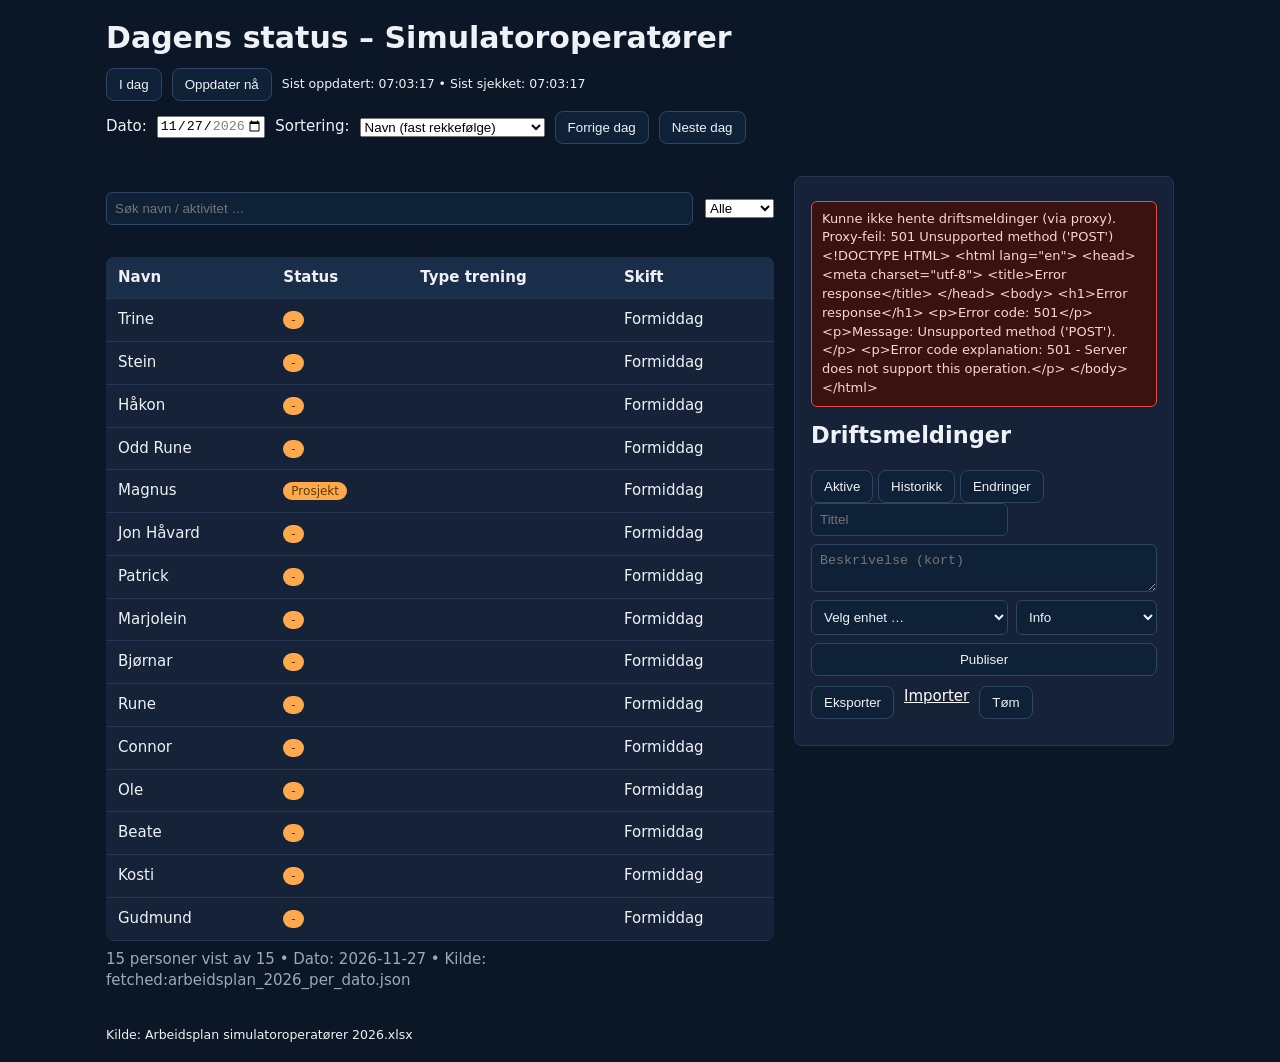
==== index.html @ 2e7e8853 "added new driftsmeldinger" ====
<!DOCTYPE html>
<html lang="no">

<head>
    <meta charset="utf-8" />
    <meta name="viewport" content="width=device-width, initial-scale=1" />
    <title>Dagens status – Simulatoroperatører</title>

    <link rel="stylesheet" href="styles.css" />

    <!-- XLSX parser -->
    <script src="libs/xlsx.full.min.js"></script>

    <!-- Programlogikk -->
    <script defer src="app.js"></script>
    <script defer src="drift.js"></script>
    <script src="config.local.js"></script>
    <script defer src="drift_sp.js"></script>
</head>

<body>

<header>
    <h1>Dagens status – Simulatoroperatører</h1>

    <!-- ØVERSTE LINJE (I dag + Oppdater nå + statusinfo) -->
    <div class="load-controls" style="display:flex; gap:10px; align-items:center; flex-wrap:wrap;">
        <button id="iDag">I dag</button>
        <button id="oppdaterNaa">Oppdater nå</button>
        <small id="lastInfo" class="muted"></small>
    </div>

    <!-- DATO + SORTERING FRA HTML (ikke duplikat fra JS) -->
    <div class="date-controls" style="margin-top:10px; display:flex; gap:10px; align-items:center; flex-wrap:wrap;">

        <label for="dato">Dato:</label>
        <input type="date" id="dato" />

        <!-- Sortering (JS bruker denne direkte) -->
        <label for="sortering">Sortering:</label>
        <select id="sortering">
            <option value="navn">Navn (fast rekkefølge)</option>
            <option value="enhet-ansvarlig-navn">Enhet → Ansvarlig → Navn</option>
            <option value="ansvarlig">Ansvarlig først</option>
            <option value="aktivitet">Aktivitet A–Å</option>
        </select>

        <!-- Unit filter chip (vises kun når aktivt) -->
        <button id="unitChip" style="display:none;"
                title="Klikk for å fjerne enhetsfilter">
        </button>

        <!-- Prev/Next-knapper legges inn automatisk av app.js -->
    </div>
</header>


<main class="main-grid">

    <!-- VENSTRE PANEL -->
    <div class="left-panel">

        <!-- Søk + filtrering -->
        <section class="filters">
            <input type="search" id="sok" placeholder="Søk navn / aktivitet …" />
            <select id="visning">
                <option value="alle">Alle</option>
                <option value="tilstede">Tilstede</option>
                <option value="fravaer">Fravær</option>
            </select>
        </section>

        <!-- STATUS TABELL -->
        <section class="status">
            <table id="statusTabell">
                <thead>
                <tr>
                    <th>Navn</th>
                    <th>Status</th>
                    <th>Type trening</th>
                    <th>Skift</th>
                </tr>
                </thead>
                <tbody></tbody>
            </table>
            <div id="teller"></div>
        </section>

    </div> <!-- left-panel -->


    <!-- HØYRE PANEL -->
    <div class="right-panel">

        <h2 style="margin-top:0;">Driftsmeldinger</h2>

        <!-- TABS -->
        <div class="drift-tabs">
            <button class="drift-tab active" data-tab="aktive">Aktive</button>
            <button class="drift-tab" data-tab="historikk">Historikk</button>
            <button class="drift-tab" data-tab="endringer">Endringer</button>
        </div>

        <!-- SKJEMA (kun i "Aktive") -->
        <div id="driftAktivContainer">
            <form id="driftForm">
                <input type="text" id="driftTittel" placeholder="Tittel" required />

                <textarea id="driftTekst" placeholder="Beskrivelse (kort)" required></textarea>

                <select id="driftEnhet" required>
                    <option value="">Velg enhet …</option>
                    <option value="TEKNISK">Teknisk</option>
                    <option value="BR">Bergen (ENBR)</option>
                    <option value="ZV">Sola (ENZV)</option>
                    <option value="VA">Værnes (ENVA)</option>
                    <option value="GM">Oslo/Gardermoen (ENGM)</option>
                    <option value="BO">Bodø (ENBO)</option>
                    <option value="TC">Tromsø (ENTC)</option>
                    <option value="KR">Kirkenes (ENKR)</option>
                    <option value="OL">Ørland (ENOL)</option>
                    <option value="EV">Evenes (ENEV)</option>
                    <option value="DU">Bardufoss (ENDU)</option>
                    <option value="AT">Alta (ENAT)</option>
                    <option value="TO">Sandefjord/Torp (ENTO)</option>
                    <option value="AN">Andøya (ENAN)</option>
                    <option value="HF">Hammerfest (ENHF)</option>
                    <option value="FL">Florø (ENFL)</option>
                    <option value="BN">Brønnøysund (ENBN)</option>
                    <option value="SB">Svalbard (ENSB)</option>
                    <option value="SK">Stokmarknes (ENSK)</option>
                    <option value="OV">Ørsta–Volda (ENOV)</option>
                    <option value="HD">Haugesund (ENHD)</option>
                    <option value="NA">Lakselv (ENNA)</option>
                    <option value="RY">Rygge (ENRY)</option>
                    <option value="KB">Kvernberget (ENKB)</option>
                    <option value="RA">ENRA</option>
                    <option value="HV">Honningsvåg (ENHV)</option>
                    <option value="ANNET">Annet</option>
                </select>

                <select id="driftAlvor">
                    <option value="info">Info</option>
                    <option value="varsel">Varsel</option>
                    <option value="kritisk">Kritisk</option>
                </select>

                <button type="submit">Publiser</button>
            </form>
        </div>

        <!-- Drift-knapper -->
        <div class="drift-actions">
            <button id="eksporterDrift">Eksporter</button>

            <label class="file-btn">Importer
                <input type="file" id="importDrift" accept=".json" hidden />
            </label>

            <button id="tømDrift">Tøm</button>
        </div>

        <!-- AKTIVE / HISTORIKK LISTER -->
        <ul id="driftListe" class="drift-list active"></ul>
        <ul id="driftHistorikkListe" class="drift-list" style="display:none;"></ul>

        <!-- ENDRINGER-FANE -->
        <div id="changeLogContainer" style="display:none; margin-top:10px;">
            <div style="display:flex; justify-content:space-between; align-items:center; margin-bottom:8px;">
                <strong>Endringer i dag</strong>

                <div style="display:flex; gap:8px; align-items:center;">
                    <small id="changeLogMeta" class="muted"></small>
                    <button id="clearChangeLog">Tøm logg</button>
                </div>
            </div>

            <ul id="changeLogList" class="drift-list"></ul>
        </div>

    </div> <!-- right-panel -->

</main>


<footer>
    <small>Kilde: Arbeidsplan simulatoroperatører 2026.xlsx</small>
</footer>

</body>
</html>
---- styles.css ----
:root {
  --bg: #0b1726;
  --panel: #152238;
  --text: #eef2f6;
  --muted: #9ab;
  --accent: #6ac;
  --ok: #43b581;
  --warn: #f5a623;
  --crit: #e74c3c;
}

* { box-sizing: border-box; }
body {
  margin: 0; font: 15px/1.45 system-ui, Segoe UI, Arial, sans-serif;
  color: var(--text); background: var(--bg);
}
header, main, footer { max-width: 1100px; margin: 0 auto; padding: 16px; }
header h1 { margin: 0 0 8px; }
.date-controls, .load-controls { display: flex; gap: 12px; align-items: center; flex-wrap: wrap; }
.dropzone {
  border: 2px dashed var(--accent); border-radius: 8px; padding: 12px 16px;
  background: #0f2136; min-width: 280px;
}
.file-btn { color: #fff; text-decoration: underline; cursor: pointer; }
.or { opacity: 0.6; }
.static-source input { width: 380px; }

.filters { display: flex; gap: 12px; align-items: center; margin: 16px 0; }
.filters input[type="search"] { flex: 1; padding: 8px; border-radius: 6px; border: 1px solid #304564; background: #0f2136; color: var(--text); }

.status table { width: 100%; border-collapse: collapse; background: var(--panel); border-radius: 8px; overflow: hidden; }
.status th, .status td { padding: 10px 12px; border-bottom: 1px solid #223753; }
.status th { background: #1a2e4a; text-align: left; }
.status tr:hover { background: #10243e; }
#teller { margin-top: 8px; color: var(--muted); }

.badge { padding: 2px 8px; border-radius: 999px; font-size: 12px; }
.badge.fravaer { background: #334; color: #ccd; }
.badge.ok { background: #153823; color: #cfeeda; }
.badge.warn { background: #3a2a0f; color: #ffe0b3; }
.badge.crit { background: #3a1210; color: #ffd3cf; }

.drift h2 { margin-top: 28px; }
#driftForm { display: grid; gap: 8px; grid-template-columns: 2fr 4fr 1fr auto; }
#driftForm input, #driftForm textarea, #driftForm select, button {
  padding: 8px; border-radius: 6px; border: 1px solid #304564; background: #0f2136; color: var(--text);
}
#driftForm textarea { min-height: 40px; }
.drift-actions { margin: 10px 0; display: flex; gap: 10px; }
#driftListe { list-style: none; padding: 0; margin: 0; display: grid; gap: 8px; }
.drift-item { background: var(--panel); border: 1px solid #223753; border-left: 6px solid var(--accent); padding: 10px; border-radius: 6px; }
.drift-item.varsel { border-left-color: var(--warn); }
.drift-item.kritisk { border-left-color: var(--crit); }
.drift-item header { display: flex; justify-content: space-between; }
.drift-item time { color: var(--muted); font-size: 12px; }

/* --- Driftsvarsler / enhets-chips --- */
.drift-varsel {
  border: 1px solid var(--warn);
  background: #3a2a0f;
  color: #ffe0b3;
  padding: 10px 12px;
  border-radius: 6px;
  margin-bottom: 10px;
}

.drift-unit-chip {
  display: inline-block;
  border: 1px solid #304564;
  border-radius: 999px;
  padding: 2px 8px;
  margin: 0 4px 4px 0;
  background: #0f2136;
  color: var(--text);
  font-size: 12px;
}
/* --- TO-KOLONNE LAYOUT --- */

.main-grid {
    display: grid;
    grid-template-columns: 1fr 380px;
    gap: 20px;
}

/* Venstre side */
.left-panel {
    display: flex;
    flex-direction: column;
    gap: 16px;
}

/* Høyre side (driftsmeldinger) */
.right-panel {
    background: var(--panel);
    padding: 16px;
    border-radius: 8px;
    border: 1px solid #223753;
    height: fit-content;
}

/* Drift-listen skal scrolles hvis lang */
#driftListe {
    max-height: 600px;
    overflow-y: auto;
    padding-right: 6px;
}

/* Sørg for at skjemaet ikke blir for bredt */
#driftForm {
    display: grid;
    gap: 8px;
    grid-template-columns: 1fr 1fr;
}
#driftForm textarea {
    grid-column: span 2;
}
#driftForm button {
    grid-column: span 2;
}
/* --- Interaksjonsfeedback for knapper --- */
button,
.file-btn,
.icon-btn {
  position: relative;
  cursor: pointer;
  transition: transform 0.08s ease, box-shadow 0.15s ease, background-color 0.15s ease, border-color 0.15s ease, color 0.15s ease;
  outline: none;
}

/* Standardstil for vanlige <button> uten egen klasse */
button {
  background: #0f2136;
  color: var(--text);
  border: 1px solid #304564;
  border-radius: 8px;
  padding: 8px 12px;
}

/* Hover: løft + subtil glød */
button:hover,
.file-btn:hover,
.icon-btn:hover {
  transform: translateY(-1px);
  box-shadow: 0 6px 16px rgba(0,0,0,0.25), 0 0 0 2px rgba(106,172,204,0.25); /* var(--accent) */
}

/* Active/Pressed: trykk ned */
button:active,
.file-btn:active,
.icon-btn:active,
button.is-pressed,
.icon-btn.is-pressed {
  transform: translateY(0) scale(0.98);
  box-shadow: 0 2px 8px rgba(0,0,0,0.25);
}

/* Tastatur-fokus (tilgjengelighet) */
button:focus-visible,
.file-btn:focus-visible,
.icon-btn:focus-visible {
  box-shadow: 0 0 0 3px rgba(106,172,204,0.45);
  border-color: var(--accent);
}

/* Disabled */
button:disabled {
  opacity: 0.55;
  cursor: not-allowed;
  transform: none !important;
  box-shadow: none !important;
}

/* Loading-state: spinner overlay */
button.is-loading {
  color: transparent; /* skjul tekst mens spinner vises */
  pointer-events: none;
}
button.is-loading::after {
  content: "";
  position: absolute;
  inset: 0;
  display: inline-block;
  margin: auto;
  width: 16px;
  height: 16px;
  border: 2px solid rgba(238,242,246,0.35);
  border-top-color: var(--accent);
  border-radius: 50%;
  animation: spin 0.8s linear infinite;
}
@keyframes spin { to { transform: rotate(360deg); } }

/* Ikon-knapper i driftslisten – gjør treffsikre og med hover */
.icon-btn {
  background: #0f2136;
  color: var(--text);
  border: 1px solid #304564;
  border-radius: 6px;
  padding: 2px 6px;
  line-height: 1;
}
.icon-btn:hover {
  background: #122a49;
}

/* "Chips"-knappen (unitChip) får samme hover/fokus-oppførsel automatisk,
   fordi den er et <button>. Trenger ingen egen klasse. */
   
.badge[data-unit]:hover {
  box-shadow: 0 0 0 2px rgba(106,172,204,0.35);
}

/* --- Markering av Endringer-fane hvis det finnes endringer --- */
.drift-tab.has-changes {
    color: #ff4d4d !important;
    font-weight: 700;
    text-shadow: 0 0 6px rgba(255, 0, 0, 0.5);
}

/* Hvis du vil ha mer "badge"-preg (valgfritt) */
/*
.drift-tab.has-changes::after {
    content: "●";
    margin-left: 6px;
    color: #ff4d4d;
    font-size: 12px;
}
*/
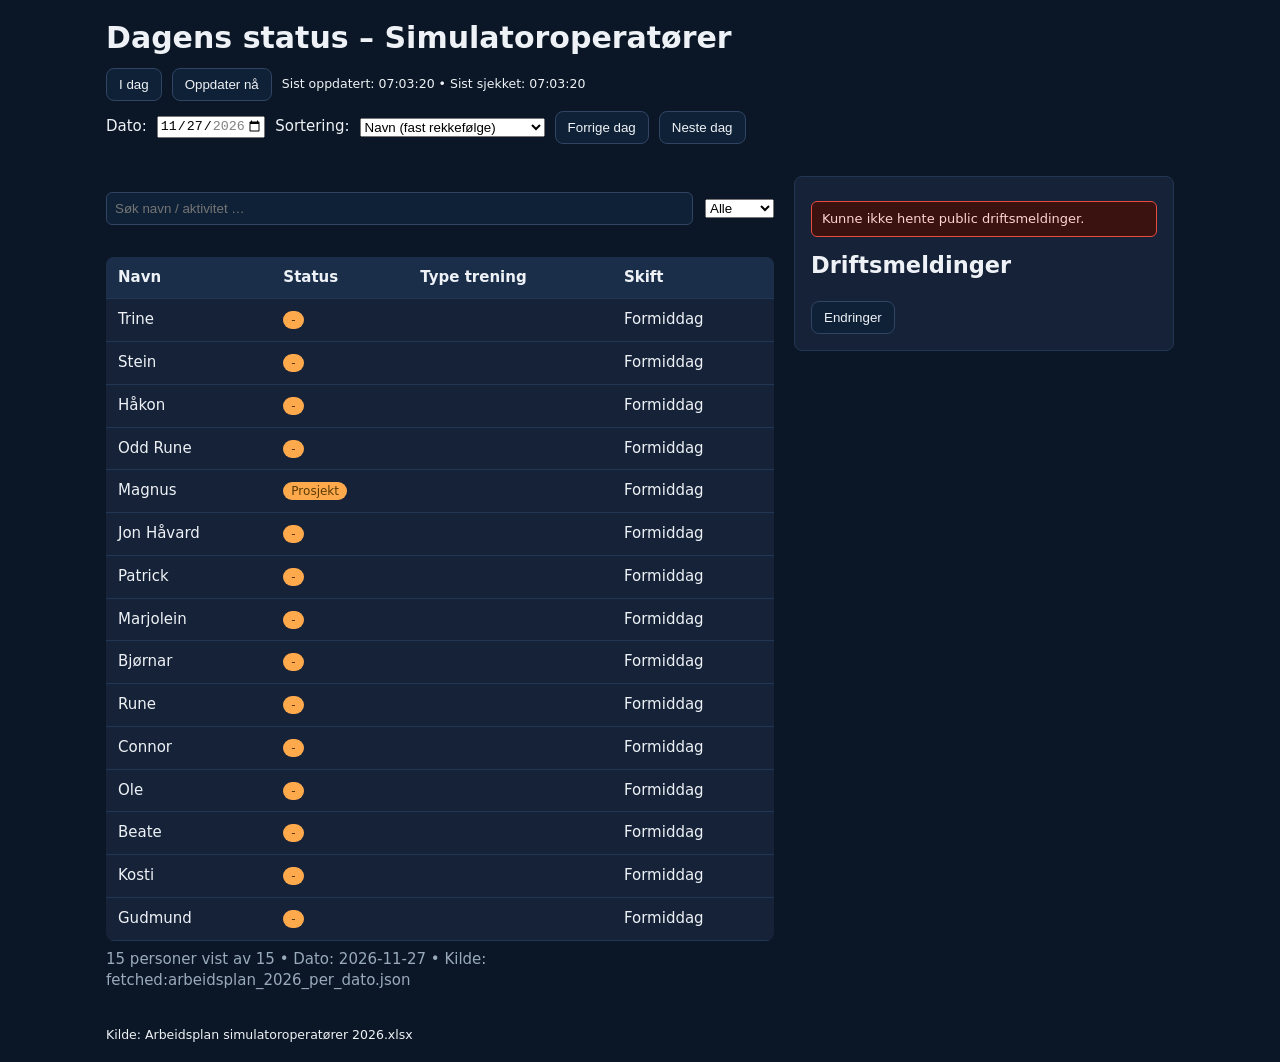
==== commit f151ff8a: "Fjernet gammel driftsmeldinger" ====
--- a/index.html
+++ b/index.html
@@ -96,70 +96,8 @@
 
         <!-- TABS -->
         <div class="drift-tabs">
-            <button class="drift-tab active" data-tab="aktive">Aktive</button>
-            <button class="drift-tab" data-tab="historikk">Historikk</button>
             <button class="drift-tab" data-tab="endringer">Endringer</button>
         </div>
-
-        <!-- SKJEMA (kun i "Aktive") -->
-        <div id="driftAktivContainer">
-            <form id="driftForm">
-                <input type="text" id="driftTittel" placeholder="Tittel" required />
-
-                <textarea id="driftTekst" placeholder="Beskrivelse (kort)" required></textarea>
-
-                <select id="driftEnhet" required>
-                    <option value="">Velg enhet …</option>
-                    <option value="TEKNISK">Teknisk</option>
-                    <option value="BR">Bergen (ENBR)</option>
-                    <option value="ZV">Sola (ENZV)</option>
-                    <option value="VA">Værnes (ENVA)</option>
-                    <option value="GM">Oslo/Gardermoen (ENGM)</option>
-                    <option value="BO">Bodø (ENBO)</option>
-                    <option value="TC">Tromsø (ENTC)</option>
-                    <option value="KR">Kirkenes (ENKR)</option>
-                    <option value="OL">Ørland (ENOL)</option>
-                    <option value="EV">Evenes (ENEV)</option>
-                    <option value="DU">Bardufoss (ENDU)</option>
-                    <option value="AT">Alta (ENAT)</option>
-                    <option value="TO">Sandefjord/Torp (ENTO)</option>
-                    <option value="AN">Andøya (ENAN)</option>
-                    <option value="HF">Hammerfest (ENHF)</option>
-                    <option value="FL">Florø (ENFL)</option>
-                    <option value="BN">Brønnøysund (ENBN)</option>
-                    <option value="SB">Svalbard (ENSB)</option>
-                    <option value="SK">Stokmarknes (ENSK)</option>
-                    <option value="OV">Ørsta–Volda (ENOV)</option>
-                    <option value="HD">Haugesund (ENHD)</option>
-                    <option value="NA">Lakselv (ENNA)</option>
-                    <option value="RY">Rygge (ENRY)</option>
-                    <option value="KB">Kvernberget (ENKB)</option>
-                    <option value="RA">ENRA</option>
-                    <option value="HV">Honningsvåg (ENHV)</option>
-                    <option value="ANNET">Annet</option>
-                </select>
-
-                <select id="driftAlvor">
-                    <option value="info">Info</option>
-                    <option value="varsel">Varsel</option>
-                    <option value="kritisk">Kritisk</option>
-                </select>
-
-                <button type="submit">Publiser</button>
-            </form>
-        </div>
-
-        <!-- Drift-knapper -->
-        <div class="drift-actions">
-            <button id="eksporterDrift">Eksporter</button>
-
-            <label class="file-btn">Importer
-                <input type="file" id="importDrift" accept=".json" hidden />
-            </label>
-
-            <button id="tømDrift">Tøm</button>
-        </div>
-
         <!-- AKTIVE / HISTORIKK LISTER -->
         <ul id="driftListe" class="drift-list active"></ul>
         <ul id="driftHistorikkListe" class="drift-list" style="display:none;"></ul>
--- a/styles.css
+++ b/styles.css
@@ -225,4 +225,55 @@
     color: #ff4d4d;
     font-size: 12px;
 }
-*/+*/
+/* Felles stil for driftsmeldinger */
+.drift-item {
+  padding: 10px 12px;
+  margin-bottom: 8px;
+  border-radius: 6px;
+  border-left: 6px solid transparent;
+  background-color: #1e293b; /* fallback */
+}
+/* Felles stil for driftsmeldinger */
+.drift-item {
+  padding: 10px 12px;
+  margin-bottom: 8px;
+  border-radius: 6px;
+  border-left: 6px solid transparent;
+  background-color: #1e293b; /* fallback */
+}
+
+/* INFO – hvit */
+.drift-item.drift-info {
+  background-color: #0f2136;
+  color: #FFFFFF;
+  border-left-color: #cbd5e1;
+}
+
+/* VARSEL – gul */
+.drift-item.drift-varsel {
+  background-color: #0f2136;
+  color: #FFFFFF;
+  border-left-color: #facc15;
+}
+
+/* FEIL – rød */
+.drift-item.drift-feil {
+  background-color: #0f2136;
+  color: #FFFFFF;
+  border-left-color: #ef4444;
+}
+
+/* PLANLAGT ARBEID – lilla */
+.drift-item.drift-planlagt {
+  background-color: #0f2136;
+  color: #FFFFFF;
+  border-left-color: #8b5cf6;
+}
+
+
+.drift-item small,
+.drift-item .muted-time {
+  color: inherit;
+  opacity: 0.8;
+}
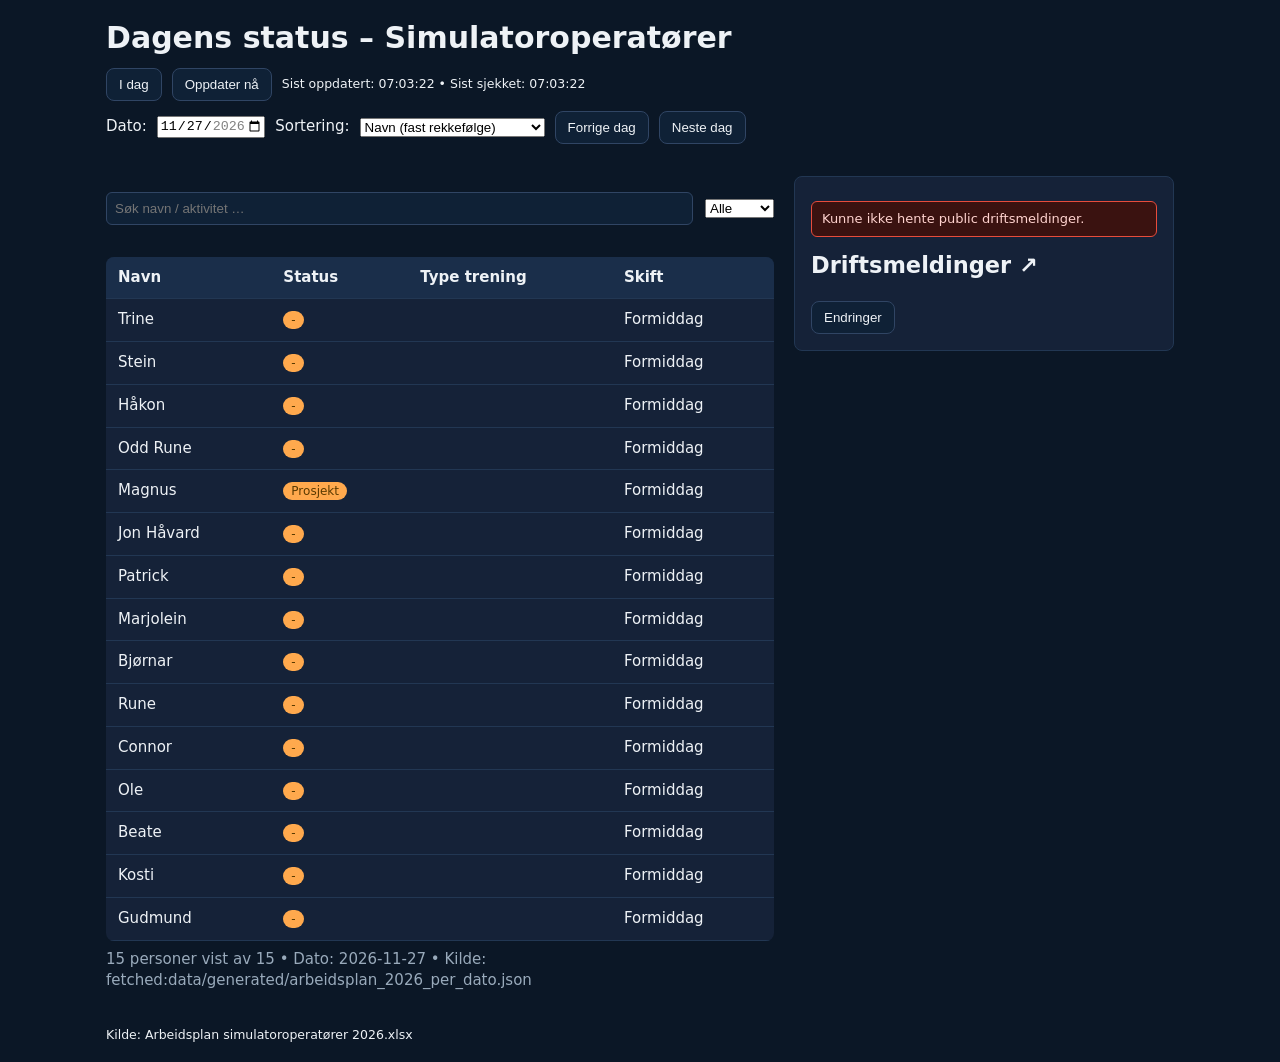
==== commit fc927527: "Added link to drifsmeldinger on Sharepoint" ====
--- a/index.html
+++ b/index.html
@@ -92,7 +92,18 @@
     <!-- HØYRE PANEL -->
     <div class="right-panel">
 
-        <h2 style="margin-top:0;">Driftsmeldinger</h2>
+        
+        <h2 style="margin-top:0;">
+            <a
+                href="https://avinor.sharepoint.com/sites/GRP_Simulatordrift_avd.Vaernes/Lists/Driftsmeldinger"
+                target="_blank"
+                rel="noopener"
+                title="Åpne driftsmeldinger i SharePoint"
+            >
+                Driftsmeldinger <span aria-hidden="true">↗</span>
+            </a>
+        </h2>
+
 
         <!-- TABS -->
         <div class="drift-tabs">
--- a/styles.css
+++ b/styles.css
@@ -277,3 +277,23 @@
   color: inherit;
   opacity: 0.8;
 }
+
+.right-panel h2 a {
+  color: inherit;
+  text-decoration: underline;
+  cursor: pointer;
+}
+
+.right-panel h2 a:hover {
+  opacity: 0.85;
+}
+
+.right-panel h2 a {
+  color: inherit;
+  text-decoration: none;
+}
+
+.right-panel h2 a:hover {
+  text-decoration: underline;
+  opacity: 0.85;
+}
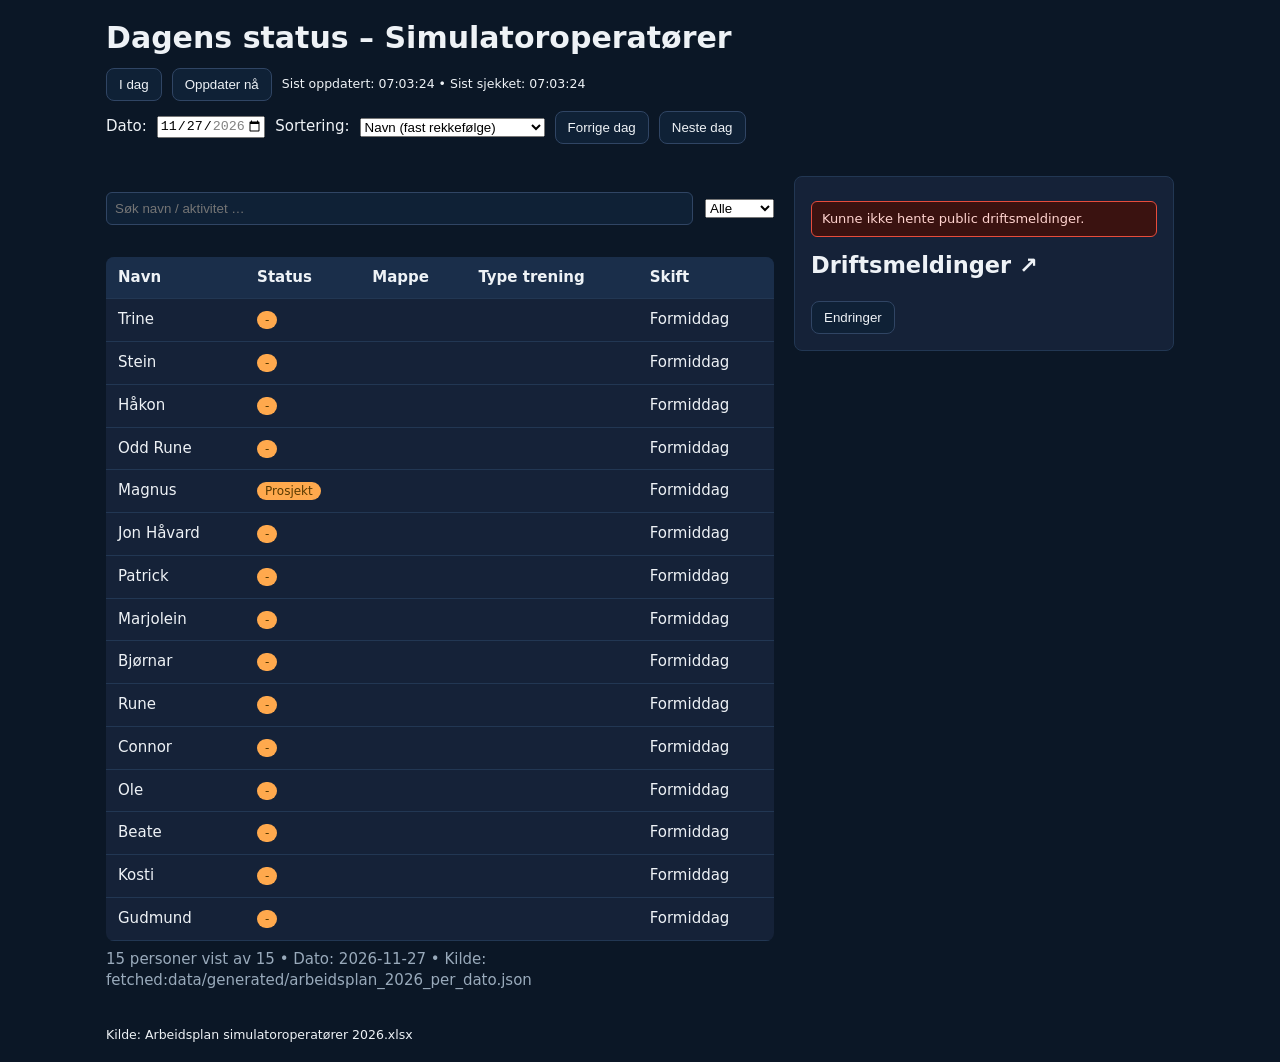
==== commit a3605cd0: "Added Mappe" ====
--- a/index.html
+++ b/index.html
@@ -12,6 +12,7 @@
     <script src="libs/xlsx.full.min.js"></script>
 
     <!-- Programlogikk -->
+    <script defer src="unit_folders.js"></script>
     <script defer src="app.js"></script>
     <script defer src="drift.js"></script>
     <script src="config.local.js"></script>
--- a/styles.css
+++ b/styles.css
@@ -296,4 +296,64 @@
 .right-panel h2 a:hover {
   text-decoration: underline;
   opacity: 0.85;
+}
+/* --------------------------------------------------
+   Enhetsmapper (Mappe-kolonnen)
+   Samme visuelle stil som driftsmeldinger
+-------------------------------------------------- */
+
+/* Selve lenken */
+#statusTabell td a.unit-folder-link {
+  display: inline-flex;
+  align-items: center;
+  gap: 6px;
+
+  color: #ffffff;                 /* hvit tekst */
+  text-decoration: none;
+  font-weight: 500;
+
+  padding: 4px 8px;
+  border-radius: 6px;
+
+  background-color: #0f2136;      /* samme mørke bakgrunn */
+  border: 1px solid #304564;
+
+  transition:
+    background-color 0.15s ease,
+    box-shadow 0.15s ease,
+    transform 0.08s ease,
+    opacity 0.15s ease;
+}
+
+/* Ikon (📁 + ↗) */
+#statusTabell td a.unit-folder-link .icon {
+  font-size: 14px;
+  line-height: 1;
+}
+
+/* Hover – samme “løft” som knapper/drift */
+#statusTabell td a.unit-folder-link:hover {
+  background-color: #122a49;
+  box-shadow:
+    0 6px 16px rgba(0,0,0,0.25),
+    0 0 0 2px rgba(106,172,204,0.25); /* accent-glød */
+  transform: translateY(-1px);
+  opacity: 0.95;
+}
+
+/* Active (klikk) */
+#statusTabell td a.unit-folder-link:active {
+  transform: translateY(0) scale(0.98);
+  box-shadow: 0 2px 8px rgba(0,0,0,0.25);
+}
+
+/* Tastaturfokus (tilgjengelighet) */
+#statusTabell td a.unit-folder-link:focus-visible {
+  outline: none;
+  box-shadow: 0 0 0 3px rgba(106,172,204,0.45);
+}
+
+/* Valgfritt: gjør pilen litt “lettere” */
+#statusTabell td a.unit-folder-link .arrow {
+  opacity: 0.8;
 }
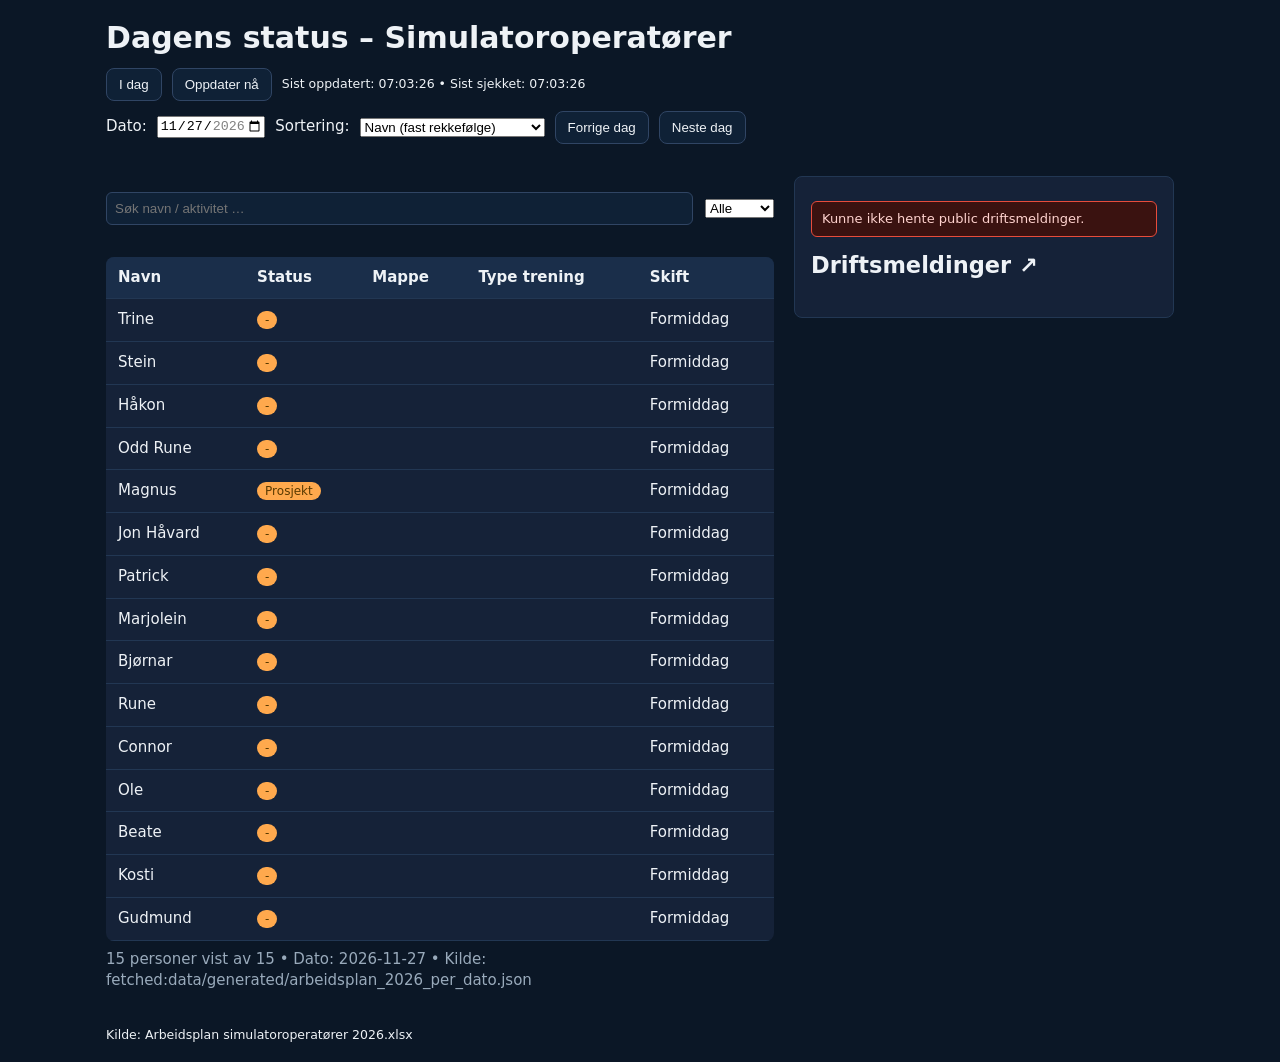
==== commit 1bc2428e: "Removed endringer" ====
--- a/index.html
+++ b/index.html
@@ -12,7 +12,6 @@
     <script src="libs/xlsx.full.min.js"></script>
 
     <!-- Programlogikk -->
-    <script defer src="unit_folders.js"></script>
     <script defer src="app.js"></script>
     <script defer src="drift.js"></script>
     <script src="config.local.js"></script>
@@ -108,7 +107,6 @@
 
         <!-- TABS -->
         <div class="drift-tabs">
-            <button class="drift-tab" data-tab="endringer">Endringer</button>
         </div>
         <!-- AKTIVE / HISTORIKK LISTER -->
         <ul id="driftListe" class="drift-list active"></ul>
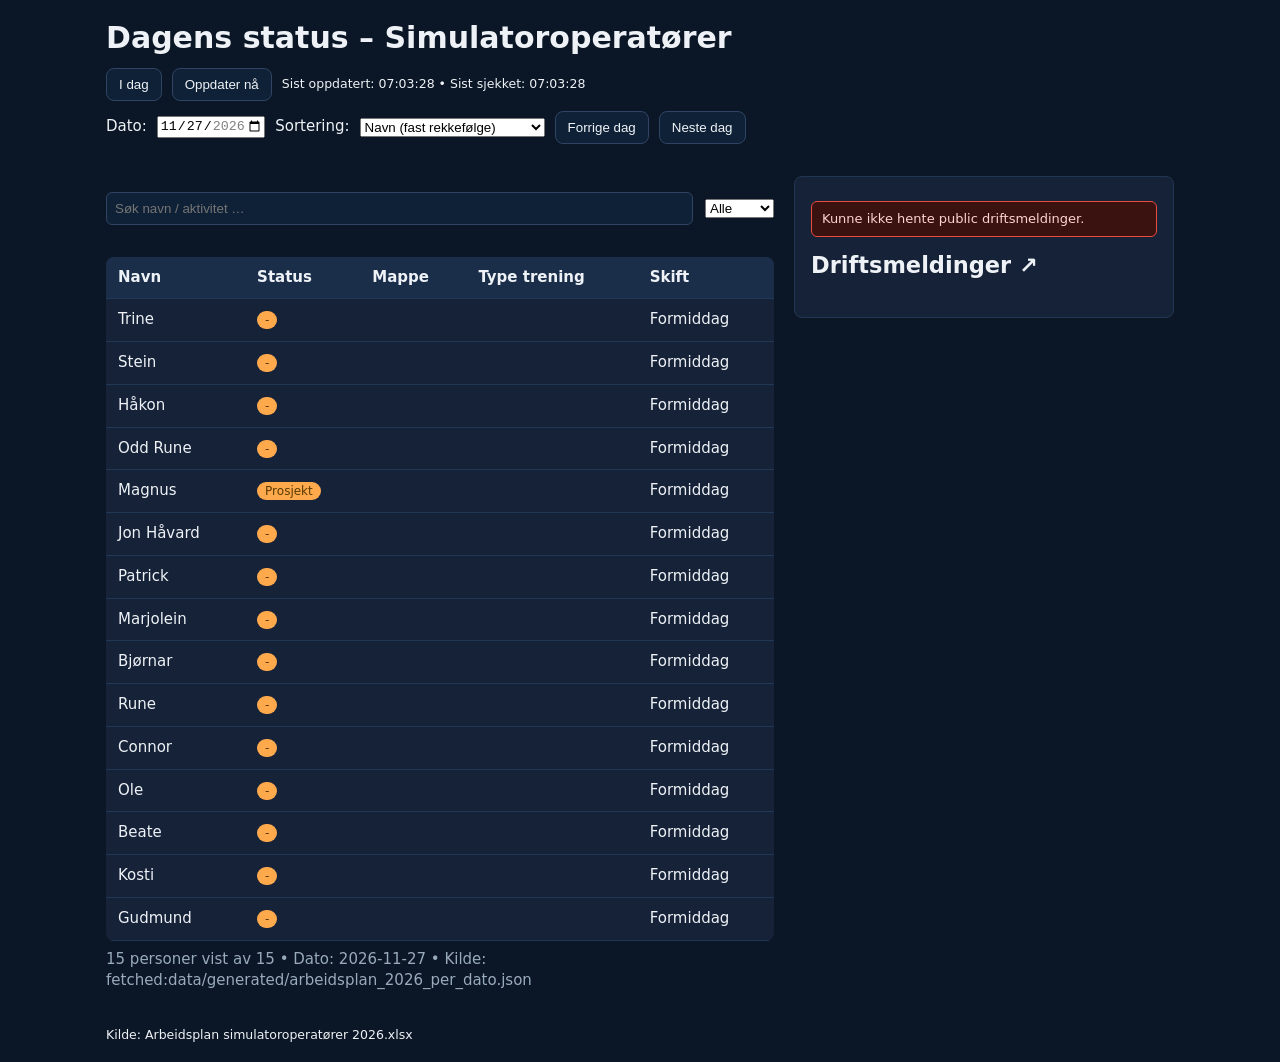
==== commit 64a99009: "test (#3) * Update arbeidsplan Excel from SharePoint  * Update public drift feed  * Update arbeidspl" ====
--- a/index.html
+++ b/index.html
@@ -12,6 +12,7 @@
     <script src="libs/xlsx.full.min.js"></script>
 
     <!-- Programlogikk -->
+    <script defer src="unit_folders.js"></script>
     <script defer src="app.js"></script>
     <script defer src="drift.js"></script>
     <script src="config.local.js"></script>
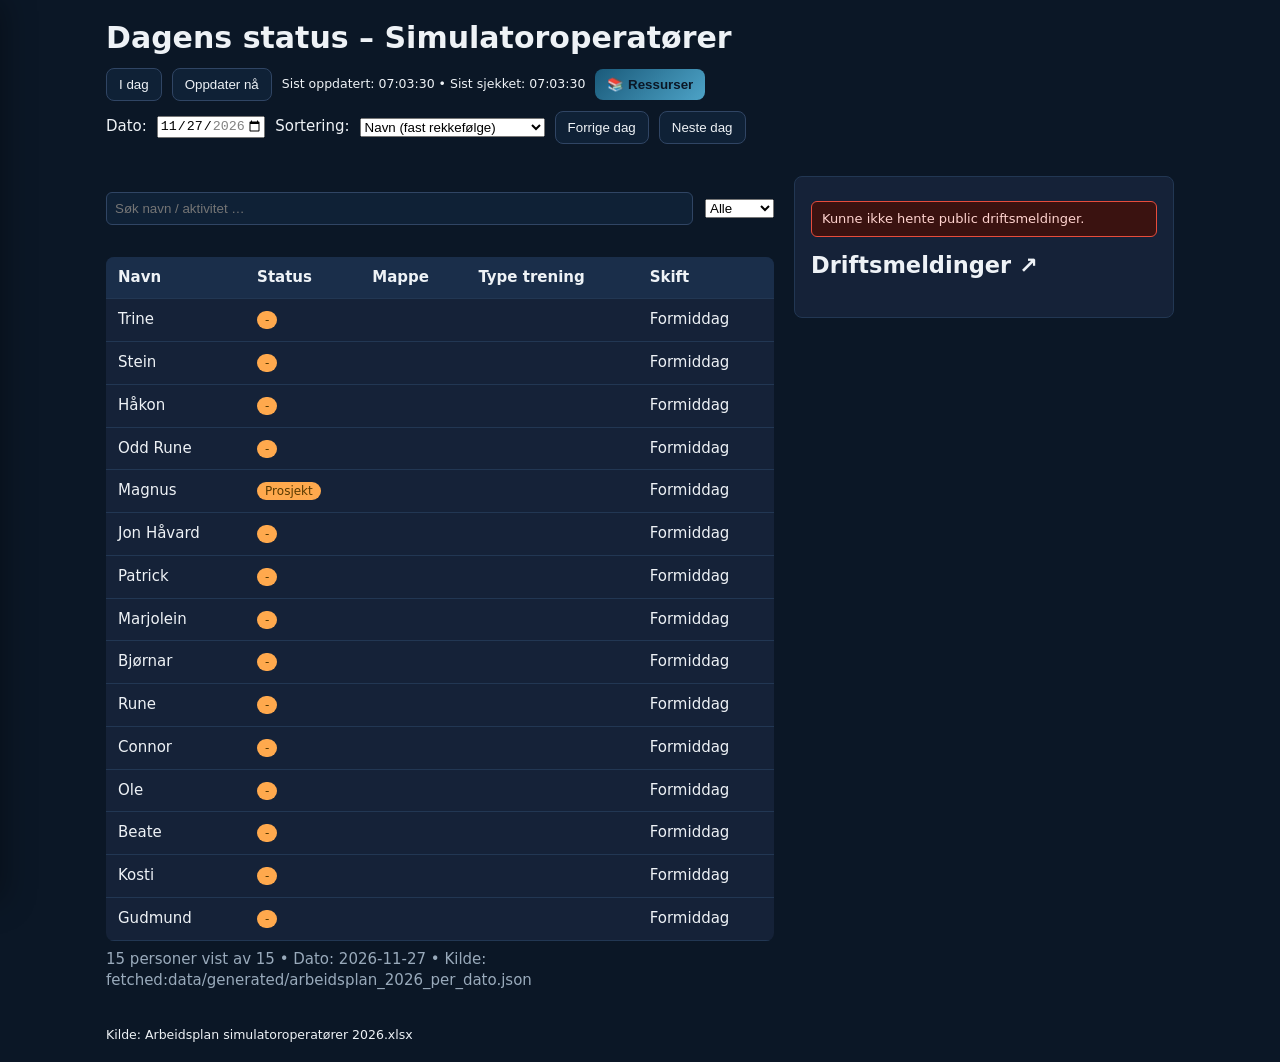
==== commit b23598d6: "Added Ressurs drawer" ====
--- a/index.html
+++ b/index.html
@@ -14,6 +14,7 @@
     <!-- Programlogikk -->
     <script defer src="unit_folders.js"></script>
     <script defer src="app.js"></script>
+    <script defer src="resources.js"></script>
     <script defer src="drift.js"></script>
     <script src="config.local.js"></script>
     <script defer src="drift_sp.js"></script>
--- a/styles.css
+++ b/styles.css
@@ -356,4 +356,232 @@
 /* Valgfritt: gjør pilen litt “lettere” */
 #statusTabell td a.unit-folder-link .arrow {
   opacity: 0.8;
+}
+/* --------------------------------------------------
+   Ressurser (slide-in drawer)
+-------------------------------------------------- */
+
+.resources-toggle {
+  /* Bruker allerede standard button-stil i filen,
+     men litt tydeligere “menyknapp”-preg */
+  font-weight: 600;
+}
+
+.resources-overlay {
+  position: fixed;
+  inset: 0;
+  background: rgba(0,0,0,0.45);
+  opacity: 0;
+  pointer-events: none;
+  transition: opacity 0.18s ease;
+  z-index: 9998;
+}
+
+.resources-overlay.open {
+  opacity: 1;
+  pointer-events: auto;
+}
+
+.resources-drawer {
+  position: fixed;
+  top: 0;
+  left: 0;
+  height: 100vh;
+  width: 360px;
+  max-width: 92vw;
+  background: var(--panel);
+  border-right: 1px solid #223753;
+  transform: translateX(-102%);
+  transition: transform 0.22s ease;
+  z-index: 9999;
+  display: flex;
+  flex-direction: column;
+  box-shadow: 10px 0 30px rgba(0,0,0,0.35);
+}
+
+.resources-drawer.open {
+  transform: translateX(0);
+}
+
+.resources-header {
+  display: flex;
+  align-items: center;
+  justify-content: space-between;
+  padding: 14px 14px 10px;
+  border-bottom: 1px solid #223753;
+}
+
+.resources-title {
+  font-size: 16px;
+  font-weight: 700;
+}
+
+.resources-close {
+  width: 34px;
+  height: 34px;
+  padding: 0;
+  border-radius: 8px;
+  font-size: 20px;
+  line-height: 1;
+}
+
+.resources-search {
+  padding: 12px 14px;
+  border-bottom: 1px solid #223753;
+}
+
+.resources-search input {
+  width: 100%;
+  padding: 10px 10px;
+  border-radius: 8px;
+  border: 1px solid #304564;
+  background: #0f2136;
+  color: var(--text);
+}
+
+.resources-content {
+  padding: 12px 14px 16px;
+  overflow: auto;
+}
+
+.resources-group {
+  margin-bottom: 16px;
+}
+
+.resources-group-title {
+  font-size: 12px;
+  letter-spacing: 0.02em;
+  text-transform: uppercase;
+  color: var(--muted);
+  margin: 6px 2px 8px;
+}
+
+.resources-list {
+  display: grid;
+  gap: 8px;
+}
+
+.resource-item {
+  display: flex;
+  justify-content: space-between;
+  align-items: center;
+  gap: 10px;
+  padding: 10px 10px;
+  border-radius: 10px;
+  border: 1px solid #223753;
+  background: #0f2136;
+  color: var(--text);
+  text-decoration: none;
+  transition: transform 0.08s ease, box-shadow 0.15s ease, background-color 0.15s ease;
+}
+
+.resource-item:hover {
+  transform: translateY(-1px);
+  background: #122a49;
+  box-shadow: 0 6px 16px rgba(0,0,0,0.25), 0 0 0 2px rgba(106,172,204,0.25);
+}
+
+.resource-left {
+  display: flex;
+  align-items: flex-start;
+  gap: 10px;
+  min-width: 0;
+}
+
+.resource-icon {
+  width: 28px;
+  height: 28px;
+  display: grid;
+  place-items: center;
+  border-radius: 8px;
+  background: rgba(106,172,204,0.12);
+  border: 1px solid rgba(106,172,204,0.25);
+  flex: 0 0 auto;
+}
+
+.resource-text {
+  min-width: 0;
+}
+
+.resource-label {
+  font-weight: 650;
+  white-space: nowrap;
+  overflow: hidden;
+  text-overflow: ellipsis;
+}
+
+.resource-desc {
+  margin-top: 2px;
+  font-size: 12px;
+  color: var(--muted);
+  white-space: nowrap;
+  overflow: hidden;
+  text-overflow: ellipsis;
+}
+
+.resource-right {
+  opacity: 0.9;
+  flex: 0 0 auto;
+}
+
+.resources-empty {
+  padding: 10px 8px;
+  color: var(--muted);
+}
+
+/* ---------- RESPONSIVE: tablet/mobil ---------- */
+@media (max-width: 900px) {
+  /* På tablet: litt bredere drawer */
+  .resources-drawer {
+    width: 420px;
+    max-width: 94vw;
+  }
+
+  /* Valgfritt men anbefalt: 1-kolonne layout på mindre skjermer */
+  .main-grid {
+    grid-template-columns: 1fr;
+  }
+}
+
+@media (max-width: 600px) {
+  /* På mobil: drawer nesten full bredde */
+  .resources-drawer {
+    width: 92vw;
+    max-width: 96vw;
+  }
+
+  /* Litt mer “thumb friendly” */
+  .resource-item {
+    padding: 14px 12px;
+  }
+
+  .resources-header {
+    padding-top: calc(14px + env(safe-area-inset-top));
+  }
+
+  .resources-content {
+    padding-bottom: calc(16px + env(safe-area-inset-bottom));
+  }
+}
+
+/* Valgfritt: redusér animasjon hvis bruker foretrekker det */
+@media (prefers-reduced-motion: reduce) {
+  .resources-overlay,
+  .resources-drawer,
+  .resource-item {
+    transition: none !important;
+  }
+}
+/* Fremhev Ressurser-knappen */
+button.resources-toggle.primary {
+  background: linear-gradient(135deg, rgb(26, 90, 122), #4da3c7);
+  color: #0b1726;
+  border: none;
+  font-weight: 700;
+}
+
+button.resources-toggle.primary:hover {
+  box-shadow:
+    0 6px 18px rgba(0,0,0,0.35),
+    0 0 0 3px rgba(106,172,204,0.45);
 }
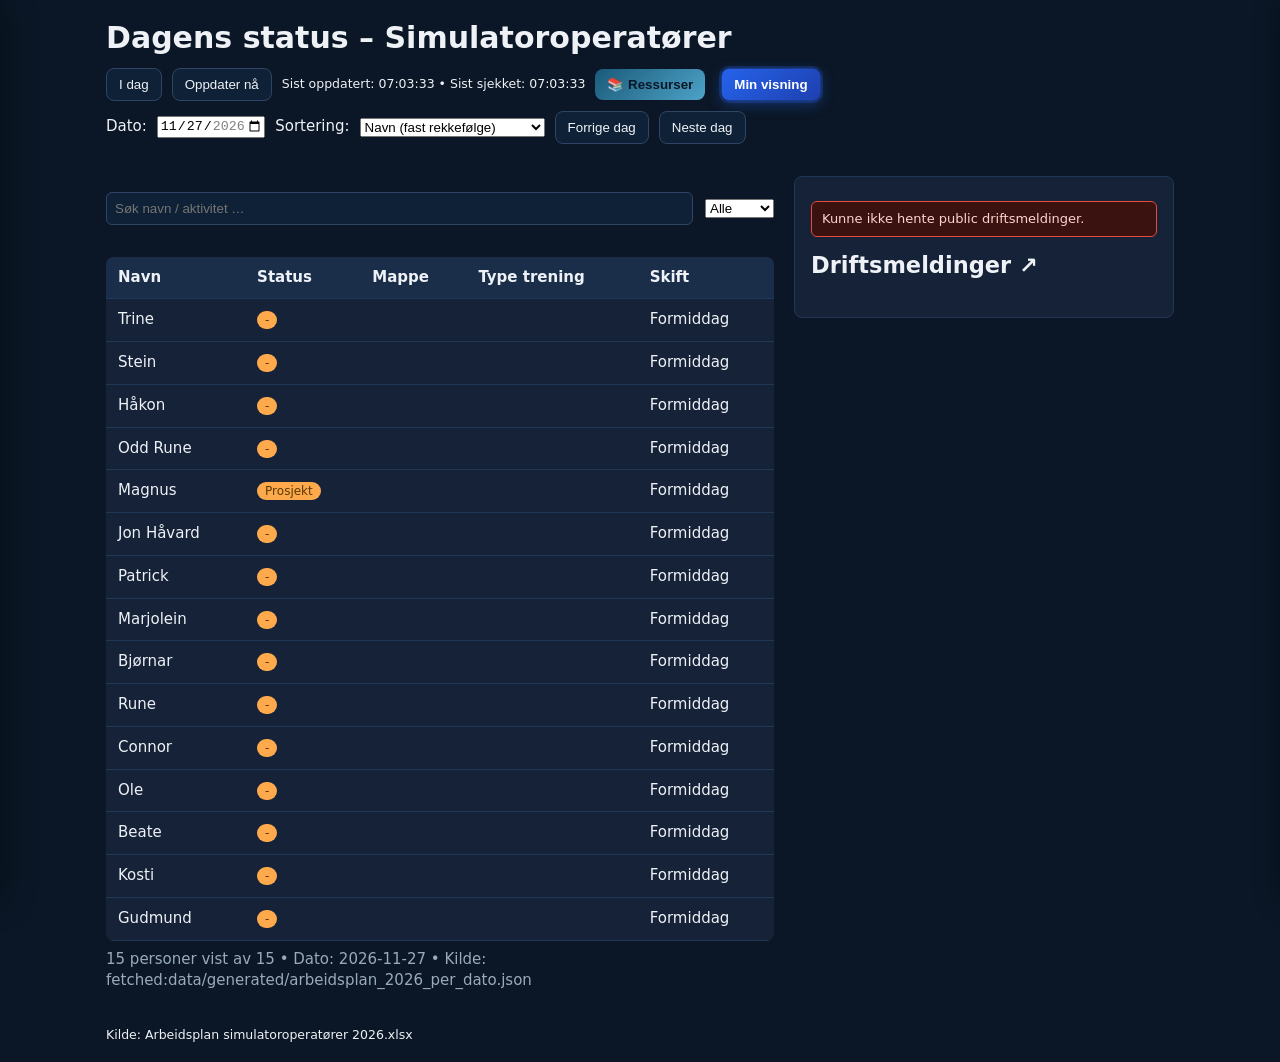
==== commit 6bb93cc4: "Added "Min visning"" ====
--- a/index.html
+++ b/index.html
@@ -15,6 +15,7 @@
     <script defer src="unit_folders.js"></script>
     <script defer src="app.js"></script>
     <script defer src="resources.js"></script>
+    <script defer src="min_visning.js"></script>
     <script defer src="drift.js"></script>
     <script src="config.local.js"></script>
     <script defer src="drift_sp.js"></script>
--- a/styles.css
+++ b/styles.css
@@ -584,4 +584,42 @@
   box-shadow:
     0 6px 18px rgba(0,0,0,0.35),
     0 0 0 3px rgba(106,172,204,0.45);
+}
+/* -----------------------------------------
+   Min visning – fremhevet primærknapp
+----------------------------------------- */
+#minVisningBtn {
+  background: linear-gradient(135deg, #2563eb, #1e40af);
+  color: #ffffff;
+  border: 1px solid #1e3a8a;
+  font-weight: 700;
+
+  box-shadow:
+    0 4px 14px rgba(37, 99, 235, 0.35),
+    0 0 0 2px rgba(37, 99, 235, 0.25);
+
+  display: inline-flex;
+  align-items: center;
+  gap: 6px;
+}
+
+/* Hover */
+#minVisningBtn:hover {
+  background: linear-gradient(135deg, #3b82f6, #1e40af);
+  box-shadow:
+    0 6px 18px rgba(37, 99, 235, 0.45),
+    0 0 0 3px rgba(37, 99, 235, 0.35);
+}
+
+/* Active */
+#minVisningBtn:active {
+  transform: translateY(0) scale(0.98);
+}
+
+/* Fokus (tastatur / tilgjengelighet) */
+#minVisningBtn:focus-visible {
+  outline: none;
+  box-shadow:
+    0 0 0 3px rgba(59, 130, 246, 0.6),
+    0 6px 18px rgba(37, 99, 235, 0.45);
 }
